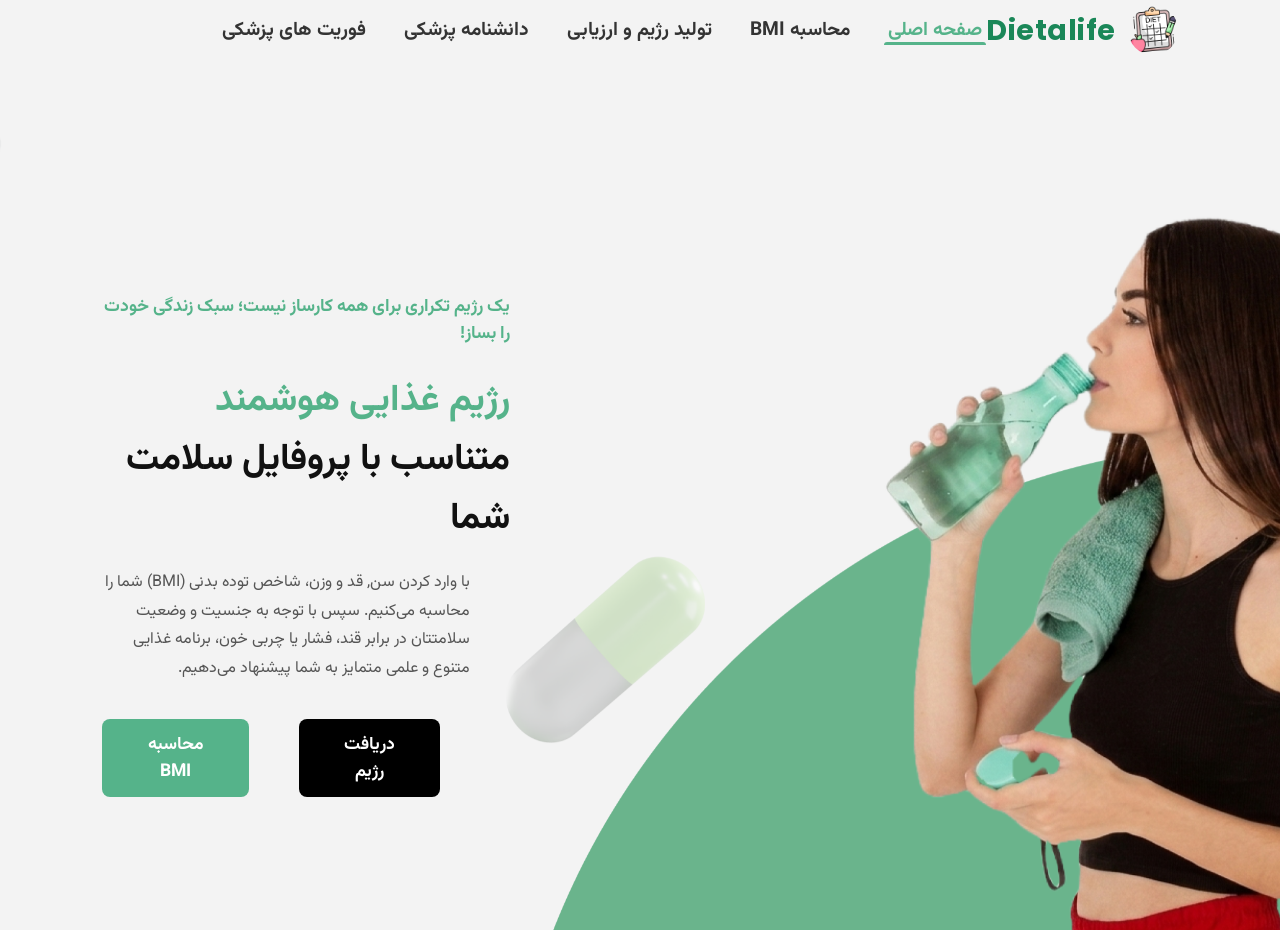
==== index.html @ bc1d0ac6 "Sprint 2 Done" ====
<!DOCTYPE html>
<html lang="fa" dir="rtl">
<head>
    <meta charset="UTF-8">
    <meta name="viewport" content="width=device-width, initial-scale=1.0">
    <link rel="icon" type="image/x-icon" href="/favicon.ico">
    <title>Dietalife | دایتا لایف</title>
    <link rel="stylesheet" href="Css/style.css">
    <!--link to header css-->
    <link rel="stylesheet" href="Css/header.css">
</head>
<body>

    <header class="main-header">
        <div class="logo-container">
            <img src="image/logo.png" alt="لوگو رژیم آنلاین" class="logo">
            <span class="brand-name">Dietalife</span>
        </div>
        
        <nav class="nav-menu">
            <ul>
                <li><a href="#" class="active">صفحه اصلی</a></li>
                <li><a href="bmi.html">محاسبه BMI</a></li>
                <li><a href="diet.html">تولید رژیم و ارزیابی</a></li>
                <li><a href="medical-encyclopedia.html">دانشنامه پزشکی</a></li>
                <li><a href="medical-emergencies.html">فوریت های پزشکی</a></li>
            </ul>
        </nav>

        <div class="header-spacer"></div>
    </header>

    <section class="hero-section">
        <div class="container">
            <div class="hero-content">
                <span class="sub-title">یک رژیم تکراری برای همه کارساز نیست؛ سبک زندگی خودت را بساز!</span>
                <h1 class="main-title">
                    <span class="highlight">رژیم غذایی هوشمند</span>
                     متناسب با پروفایل سلامت شما
                </h1>
                <p class="description">
                    با وارد کردن سن, قد و وزن، شاخص توده بدنی (BMI) شما را  محاسبه می‌کنیم. 
                    سپس با توجه به جنسیت و وضعیت سلامتتان در برابر قند، فشار یا چربی خون، 
                    برنامه غذایی متنوع و علمی متمایز به شما پیشنهاد می‌دهیم.
                </p>
                <div class="cta-buttons">
                    <button id="btn-diet" class="btn btn-black">دریافت رژیم</button>
                    <button id="btn-bmi" class="btn btn-green">محاسبه BMI</button>
                </div>
            </div>
        </div>
    </section>
    <script src="Js/bmi.js"></script>
    <script src="Js/diet-engine.js"></script>
</body>
</html>
---- Css/style.css ----
/* تعریف فونت پیش‌فرض و راست‌چین کردن کل صفحه */
@import url('https://fonts.googleapis.com/css2?family=Vazirmatn:wght@300;400;700&family=Poppins:wght@600;700&display=swap');

* {
    margin: 0;
    padding: 0;
    box-sizing: border-box;
    font-family: 'Vazirmatn', sans-serif;
}

/* پس‌زمینه کل سایت طبق درخواست شما قرمز است */
body {
    /* background-color: #ff0000;  */
    min-height: 100vh;
}

/* استایل هدر و منوی بالای صفحه */
/*   */
.main-header {
    display: flex;
    justify-content: space-between;
    align-items: center;
    padding: 20px 8%;
    background-color: #f3f3f3;
    height: 60px; /* ارتفاع ثابت برای کنترل دقیق فضا */
}

/* اصلاح باکس لوگو برای قرارگیری متن در سمت چپ عکس */
.logo-container {
    flex: 1;
    display: flex;
    justify-content: flex-start;
    align-items: center; /* تراز عمودی دقیق عکس و متن */
    gap: 12px; /* ایجاد فاصله مناسب بین عکس لوگو و متن نام برند */
}

.logo-container .logo {
    height: 50px;
    display: block;
    border-radius: 50%;
}

/* استایل اسم درشت سایت کنار لوگو */
.brand-name {
    font-family: 'Poppins', sans-serif; /* استفاده از فونت انگلیسی شیک */
    font-size: 1.8rem; /* ابعاد درشت و واضح */
    font-weight: 700; /* کاملا ضخیم و بولد */
    color: #1a8758; /* رنگ سبز هماهنگ با تم سایت */
    letter-spacing: 0.5px;
}

/* استایل منو و قرارگیری دقیق آن در وسط هدر */
.nav-menu {
    display: flex;
    justify-content: center;
    align-items: center;
    height: 100%;
}

.nav-menu ul {
    display: flex;
    list-style: none;
    gap: 30px;
    align-items: center;
}
.nav-menu ul li {
    display: flex ;
    align-items: center ;
    height: 100% ;
}

.nav-menu ul li a {
    text-decoration: none ;
    color: #333 ;
    font-weight: bold ;
    font-size: 1.1rem ;
    transition: color 0.3s ease ;
    position: relative ; 
    display: flex ;
    align-items: center ;
    height: 100% ; 
    padding: 0 4px;
}
.nav-menu ul li a:hover,
.nav-menu ul li a.active {
    color:  #55b38a; /* تغییر رنگ متن به سبز برای جذابیت بیشتر */
}

.nav-menu ul li a::after {
    content: ''; /* یک المان مجازی خالی ایجاد می‌کند */
    position: absolute;
    bottom: 0;
    left: 0;
    width: 0; /* در حالت عادی عرض خط صفر است، پس دیده نمی‌شود */
    background-color:  #55b38a;
    height: 2px; /* ضخامت خط */
    border-radius: 10px 10px 0 0; /* کمی گرد کردن لبه‌های خط */
    transition: width 0.3s cubic-bezier(0.4, 0, 0.2, 1); /* انیمیشن حرکتی بسیار نرم */
}

/* وقتی موس روی لینک می‌رود (hover) یا لینک کلاس active دارد */
.nav-menu ul li a:hover::after,
.nav-menu ul li .active::after {
    width: 100%; /* عرض خط از 0 به 100٪ می‌رسد و به آرامی باز می‌شود */
}
/* ایجاد فضای نامرئی هم‌اندازه با لوگو در سمت چپ برای هل دادن منو به وسط */
.header-spacer {
    flex: 1;
}

/* استایل بخش هیرو */
.hero-section {
    position: relative;
    width: 100%;
    height: calc(100vh - 30px); 
    background-color: #ffffff; 
    
    background-image: url('../image/hero.png'); 
    background-size: cover;
    background-position: center;
    background-repeat: no-repeat;
    
    display: flex;
    align-items: center;
    padding: 0 8%;
}

.container {
    width: 100%;
    max-width: 1200px;
    margin: 0 auto;
    display: flex;
    flex-direction: row-reverse; 
}

/* هدایت متن‌ها به سمت چپ تصویر */
.hero-content {
    max-width: 50%; 
    display: flex;
    flex-direction: column;
    align-items: flex-start; 
    text-align: right; 
    padding-right: 130px;
    padding-top: 100px;
}

.sub-title {
    color: #55b38a;
    font-size: 1.1rem;
    font-weight: bold;
    margin-bottom: 25px;
}

.main-title {
    font-size: 2.3rem;
    color: #111111;
    line-height: 1.6;
    margin-bottom: 20px;
}

.main-title .highlight {
    display: block;
    color: #55b38a;
}

.description {
    color: #555555;
    font-size: 1rem;
    line-height: 1.8;
    padding-right: 40px;
    margin-bottom: 35px;
}

/* دکمه‌ها */
.cta-buttons {
    display: flex;
    gap: 50px;
    padding-right: 70px;
}

.btn {
    padding: 12px 35px;
    font-size: 1.1rem;
    font-weight: bold;
    border: none;
    border-radius: 8px;
    cursor: pointer;
    transition: all 0.3s ease;
}

.btn-black {
    background-color: #000000;
    color: #ffffff;
}

.btn-black:hover {
    background-color: #222222;
    transform: translateY(-2px);
}

.btn-green {
    background-color: #55b38a;
    color: #ffffff;
}

.btn-green:hover {
    background-color: #439671;
    transform: translateY(-2px);
}

/* ===== تبلت ===== */
@media (max-width: 992px) {

    .main-header {
        flex-direction: column;
        height: auto;
        gap: 12px;
        padding: 14px 5%;
    }

    .logo-container,
    .header-spacer {
        flex: none;
    }

    .nav-menu ul {
        gap: 18px;
        flex-wrap: wrap;
        justify-content: center;
    }

    .hero-section {
        height: auto;
        min-height: 100svh;
        background-position: 70% center;
        padding: 100px 5% 50px;
        align-items: flex-start;
    }

    .container {
        flex-direction: column;
    }

    .hero-content {
        max-width: 100%;
        padding: 24px 20px;
        padding-right: 20px;
        background-color: rgba(255, 255, 255, 0.88);
        border-radius: 14px;
        align-items: flex-start;
    }

    .description {
        padding-right: 0;
    }

    .cta-buttons {
        padding-right: 0;
        gap: 16px;
    }

    .main-title {
        font-size: 2rem;
    }
}

/* ===== موبایل ===== */
@media (max-width: 600px) {

    .main-header {
        padding: 12px 4%;
        gap: 10px;
    }

    .brand-name {
        font-size: 1.4rem;
    }

    .nav-menu ul {
        gap: 10px;
    }

    .nav-menu ul li a {
        font-size: 0.95rem;
    }

    .hero-section {
        padding: 90px 4% 40px;
        background-position: center top;
    }

    .hero-content {
        padding: 20px 16px;
        border-radius: 12px;
    }

    .sub-title {
        font-size: 0.95rem;
        margin-bottom: 16px;
    }

    .main-title {
        font-size: 1.55rem;
        line-height: 1.7;
    }

    .description {
        font-size: 0.9rem;
        padding-right: 0;
        margin-bottom: 24px;
    }

    .cta-buttons {
        flex-direction: column;
        gap: 12px;
        padding-right: 0;
        width: 100%;
    }

    .btn {
        width: 100%;
        text-align: center;
        padding: 13px 20px;
        font-size: 1rem;
    }
}
---- Css/header.css ----
@import url('https://fonts.googleapis.com/css2?family=Poppins:wght@600;700&family=Vazirmatn:wght@300;400;700&display=swap');



* {
    margin: 0;
    padding: 0;
    box-sizing: border-box;
    font-family: 'Vazirmatn', sans-serif;
}

header {
  position: -webkit-sticky; /* سازگاری با مرورگرهای قدیمی‌تر سافاری */
  position: sticky;
  top: 0;                   /* چسبیدن به بالاترین نقطه صفحه */
  z-index: 1000;            /* قرار گرفتن روی سایر المان‌های صفحه */
  background-color: #ffffff; /* حتماً پس‌زمینه تعیین کنید تا محتوای زیر آن دیده نشود */
}
.main-header, .main-header * {
  font-family: 'Vazirmatn', sans-serif,'Poppins';
}
.main-header {
  display: flex;
  justify-content: space-between;
  align-items: center;
  padding: 20px 8%;
  background-color: #f3f3f3;
  height: 60px; /* ارتفاع ثابت برای کنترل دقیق فضا */
}

/* اصلاح باکس لوگو برای قرارگیری متن در سمت چپ عکس */
.logo-container {
  flex: 1;
  display: flex;
  justify-content: flex-start;
  align-items: center; /* تراز عمودی دقیق عکس و متن */
  gap: 12px; /* ایجاد فاصله مناسب بین عکس لوگو و متن نام برند */
}

.logo-container .logo {
  height: 50px;
  display: block;
  border-radius: 50%;
}

/* استایل اسم درشت سایت کنار لوگو */
.brand-name {
  font-family: 'Poppins', sans-serif; /* استفاده از فونت انگلیسی شیک */
  font-size: 1.8rem; /* ابعاد درشت و واضح */
  font-weight: 700; /* کاملا ضخیم و بولد */
  color: #1a8758; /* رنگ سبز هماهنگ با تم سایت */
  letter-spacing: 0.5px;
}


/* استایل منو و قرارگیری دقیق آن در وسط هدر */
.nav-menu {
  display: flex;
  justify-content: center;
  align-items: center;
  height: 100%;
}

.nav-menu ul {
  display: flex;
  list-style: none;
  gap: 30px;
  align-items: center;
}
.nav-menu ul li {
  display: flex ;
  align-items: center ;
  height: 100% ;
}

.nav-menu ul li a {
  text-decoration: none ;
  color: #333 ;
  font-weight: 700 ;
  font-size: 1.2rem ;
  font-family: 'Vazirmatn';
  transition: color 0.3s ease ;
  position: relative ; 
  display: flex ;
  align-items: center ;
  height: 100% ; 
  padding: 0 4px;
}
.nav-menu ul li a:hover,
.nav-menu ul li a.active {
  color:  #55b38a; /* تغییر رنگ متن به سبز برای جذابیت بیشتر */
}

.nav-menu ul li a::after {
  content: ''; /* یک المان مجازی خالی ایجاد می‌کند */
  position: absolute;
  bottom: 0;
  left: 0;
  width: 0; /* در حالت عادی عرض خط صفر است، پس دیده نمی‌شود */
  background-color:  #55b38a;
  height: 3px; /* ضخامت خط */
  border-radius: 10px 10px 0 0; /* کمی گرد کردن لبه‌های خط */
  transition: width 0.3s cubic-bezier(0.4, 0, 0.2, 1); /* انیمیشن حرکتی بسیار نرم */
}

/* وقتی موس روی لینک می‌رود (hover) یا لینک کلاس active دارد */
.nav-menu ul li a:hover::after,
.nav-menu ul li .active::after {
  width: 100%; /* عرض خط از 0 به 100٪ می‌رسد و به آرامی باز می‌شود */
}
/* ایجاد فضای نامرئی هم‌اندازه با لوگو در سمت چپ برای هل دادن منو به وسط */
.header-spacer {
  flex: 1;
}
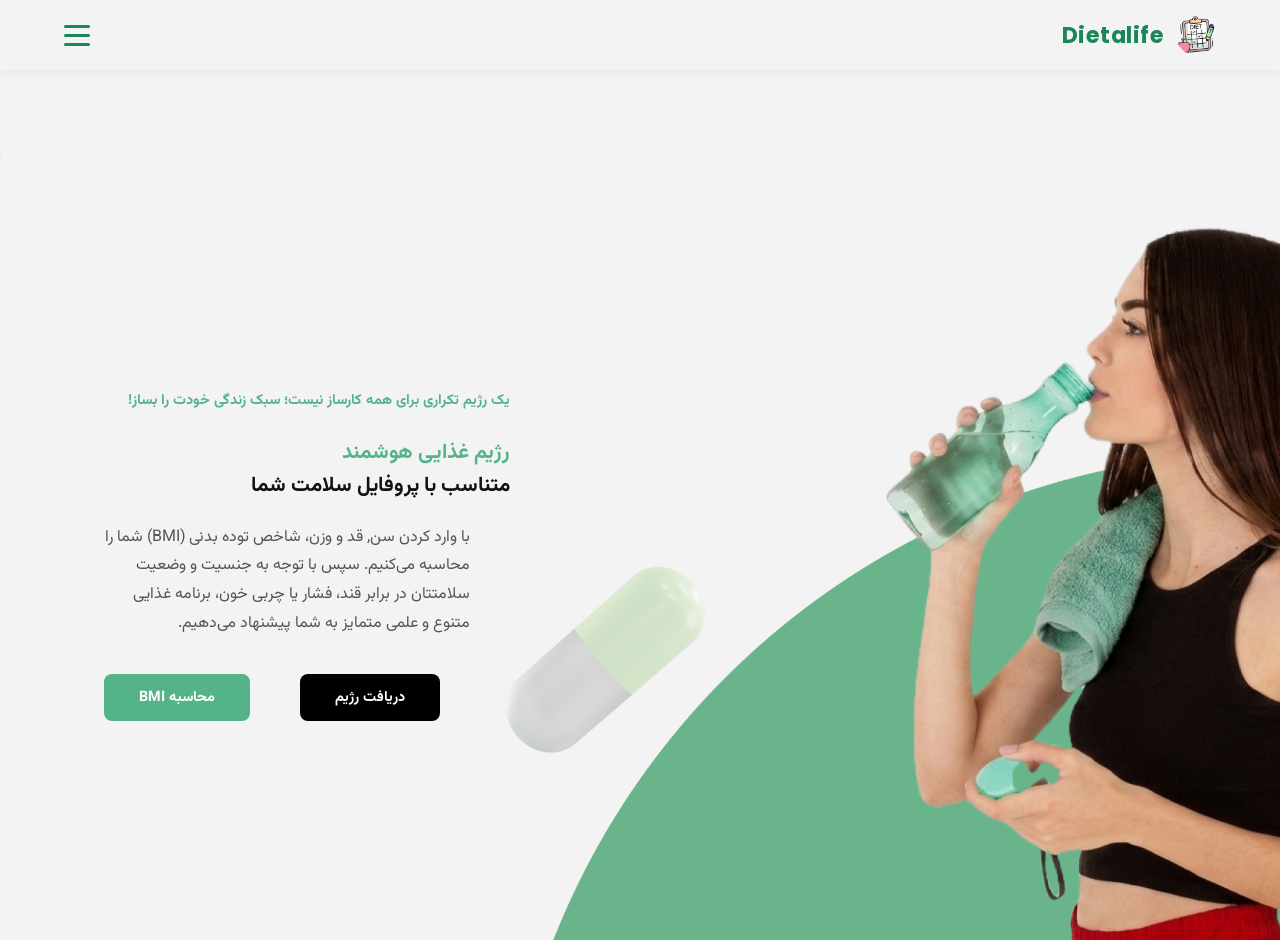
==== commit 3aef3b64: "Sprint 3 Done!" ====
--- a/index.html
+++ b/index.html
@@ -6,29 +6,41 @@
     <link rel="icon" type="image/x-icon" href="/favicon.ico">
     <title>Dietalife | دایتا لایف</title>
     <link rel="stylesheet" href="Css/style.css">
-    <!--link to header css-->
     <link rel="stylesheet" href="Css/header.css">
 </head>
 <body>
+<header class="main-header">
+    <div class="logo-container">
+        <img src="image/logo.png" alt="لوگو رژیم آنلاین" class="logo">
+        <span class="brand-name">Dietalife</span>
+    </div>
+    
+    <div class="hamburger-menu" id="hamburger-btn">
+        <span></span>
+        <span></span>
+        <span></span>
+    </div>
 
-    <header class="main-header">
-        <div class="logo-container">
-            <img src="image/logo.png" alt="لوگو رژیم آنلاین" class="logo">
-            <span class="brand-name">Dietalife</span>
+    <nav class="nav-menu" id="nav-menu">
+        
+        <div class="close-menu" id="close-btn">
+            <span></span>
+            <span></span>
         </div>
         
-        <nav class="nav-menu">
-            <ul>
-                <li><a href="#" class="active">صفحه اصلی</a></li>
-                <li><a href="bmi.html">محاسبه BMI</a></li>
-                <li><a href="diet.html">تولید رژیم و ارزیابی</a></li>
-                <li><a href="medical-encyclopedia.html">دانشنامه پزشکی</a></li>
-                <li><a href="medical-emergencies.html">فوریت های پزشکی</a></li>
-            </ul>
-        </nav>
+        <h3 class="menu-title">Menu</h3>
+        
+        <ul>
+            <li><a href="index.html" class="active">صفحه اصلی</a></li>
+            <li><a href="bmi.html">محاسبه BMI</a></li>
+            <li><a href="diet.html">تولید رژیم و ارزیابی</a></li>
+            <li><a href="medical-encyclopedia.html">دانشنامه پزشکی</a></li>
+            <li><a href="medical-emergencies.html">فوریت های پزشکی</a></li>
+        </ul>
+    </nav>
 
-        <div class="header-spacer"></div>
-    </header>
+    <div class="header-spacer"></div>
+</header>
 
     <section class="hero-section">
         <div class="container">
@@ -50,6 +62,38 @@
             </div>
         </div>
     </section>
+<script>
+    const hamburgerBtn = document.getElementById('hamburger-btn');
+    const closeBtn = document.getElementById('close-btn');
+    const navMenu = document.getElementById('nav-menu');
+
+    // ۱. باز کردن منو با کلیک روی دکمه همبرگری هدر
+    hamburgerBtn.addEventListener('click', () => {
+        navMenu.classList.add('active');
+    });
+
+    // ۲. بستن منو با کلیک روی دکمه ضربدرِ داخل خود باکس
+    if (closeBtn) {
+        closeBtn.addEventListener('click', () => {
+            navMenu.classList.remove('active');
+        });
+    }
+
+    // ۳. بستن منو در صورت کلیک روی لینک‌ها
+    document.querySelectorAll('.nav-menu ul li a').forEach(link => {
+        link.addEventListener('click', () => {
+            navMenu.classList.remove('active');
+        });
+    });
+
+    // ۴. آپشنال: بستن منو در صورت کلیک روی فضای خالی بیرونِ باکس منو (برای تجربه کاربری بهتر)
+    document.addEventListener('click', (event) => {
+        if (!navMenu.contains(event.target) && !hamburgerBtn.contains(event.target)) {
+            navMenu.classList.remove('active');
+        }
+    });
+</script>
+    
     <script src="Js/bmi.js"></script>
     <script src="Js/diet-engine.js"></script>
 </body>
--- a/Css/style.css
+++ b/Css/style.css
@@ -209,25 +209,24 @@
 }
 
 /* ===== تبلت ===== */
-@media (max-width: 992px) {
-
-    .main-header {
-        flex-direction: column;
-        height: auto;
-        gap: 12px;
-        padding: 14px 5%;
-    }
-
-    .logo-container,
-    .header-spacer {
-        flex: none;
-    }
-
-    .nav-menu ul {
-        gap: 18px;
-        flex-wrap: wrap;
-        justify-content: center;
-    }
+
+@media (max-width: 1500px){
+ .main-title {
+        font-size: 1.3rem;
+    }
+    .sub-title {
+    color: #55b38a;
+    font-size: 0.9rem;
+    font-weight: bold;
+    margin-bottom: 25px;
+}
+.btn {
+
+    font-size: 0.9rem;
+}
+}
+@media (max-width: 1100px) {
+
 
     .hero-section {
         height: auto;
@@ -259,11 +258,19 @@
         gap: 16px;
     }
 
-    .main-title {
-        font-size: 2rem;
-    }
-}
-
+   
+
+.main-title {
+    font-size: 1.3rem;
+    color: #111111;
+    line-height: 1.6;
+    margin-bottom: 20px;
+}
+}
+
+/* ===== موبایل ===== */
+
+/* ===== موبایل ===== */
 /* ===== موبایل ===== */
 @media (max-width: 600px) {
 
@@ -284,19 +291,30 @@
         font-size: 0.95rem;
     }
 
+
+
     .hero-section {
-        padding: 90px 4% 40px;
-        background-position: center top;
-    }
+    background-image: linear-gradient(rgba(255, 255, 255, 0.4), rgba(255, 255, 255, 0.4)), url('../image/hero-mobile.png') !important;
+    
+        background-size: cover;
+        background-position: center;
+        background-repeat: no-repeat;
+    }
+
+    .container {
+        flex-direction: column;
+        padding-top: 85px;
+    }
+
 
     .hero-content {
         padding: 20px 16px;
         border-radius: 12px;
     }
 
+    /* حذف کامل متن زیرعنوان در موبایل */
     .sub-title {
-        font-size: 0.95rem;
-        margin-bottom: 16px;
+        display: none ;
     }
 
     .main-title {
@@ -323,4 +341,4 @@
         padding: 13px 20px;
         font-size: 1rem;
     }
-}
+}
--- a/Css/header.css
+++ b/Css/header.css
@@ -1,6 +1,4 @@
-@import url('https://fonts.googleapis.com/css2?family=Poppins:wght@600;700&family=Vazirmatn:wght@300;400;700&display=swap');
-
-
+@import url('https://fonts.googleapis.com/css2?family=Poppins:wght=600;700&family=Vazirmatn:wght=300;400;700&display=swap');
 
 * {
     margin: 0;
@@ -10,105 +8,426 @@
 }
 
 header {
-  position: -webkit-sticky; /* سازگاری با مرورگرهای قدیمی‌تر سافاری */
-  position: sticky;
-  top: 0;                   /* چسبیدن به بالاترین نقطه صفحه */
-  z-index: 1000;            /* قرار گرفتن روی سایر المان‌های صفحه */
-  background-color: #ffffff; /* حتماً پس‌زمینه تعیین کنید تا محتوای زیر آن دیده نشود */
-}
+    position: -webkit-sticky; /* سازگاری با مرورگرهای قدیمی‌تر سافاری */
+    position: sticky;
+    top: 0;                   /* چسبیدن به بالاترین نقطه صفحه */
+    z-index: 1000;            /* قرار گرفتن روی سایر المان‌های صفحه */
+    background-color: #ffffff; /* حتماً پس‌زمینه تعیین کنید تا محتوای زیر آن دیده نشود */
+}
+
 .main-header, .main-header * {
-  font-family: 'Vazirmatn', sans-serif,'Poppins';
-}
+    font-family: 'Vazirmatn', sans-serif,'Poppins';
+}
+
 .main-header {
-  display: flex;
-  justify-content: space-between;
-  align-items: center;
-  padding: 20px 8%;
-  background-color: #f3f3f3;
-  height: 60px; /* ارتفاع ثابت برای کنترل دقیق فضا */
+    display: flex;
+    justify-content: space-between;
+    align-items: center;
+    padding: 20px 8%;
+    background-color: #f3f3f3;
+    height: 60px; /* ارتفاع ثابت برای کنترل دقیق فضا */
 }
 
 /* اصلاح باکس لوگو برای قرارگیری متن در سمت چپ عکس */
 .logo-container {
-  flex: 1;
-  display: flex;
-  justify-content: flex-start;
-  align-items: center; /* تراز عمودی دقیق عکس و متن */
-  gap: 12px; /* ایجاد فاصله مناسب بین عکس لوگو و متن نام برند */
+    flex: 1;
+    display: flex;
+    justify-content: flex-start;
+    align-items: center; /* تراز عمودی دقیق عکس و متن */
+    gap: 12px; /* ایجاد فاصله مناسب بین عکس لوگو و متن نام برند */
 }
 
 .logo-container .logo {
-  height: 50px;
-  display: block;
-  border-radius: 50%;
+    height: 50px;
+    display: block;
+    border-radius: 50%;
 }
 
 /* استایل اسم درشت سایت کنار لوگو */
 .brand-name {
-  font-family: 'Poppins', sans-serif; /* استفاده از فونت انگلیسی شیک */
-  font-size: 1.8rem; /* ابعاد درشت و واضح */
-  font-weight: 700; /* کاملا ضخیم و بولد */
-  color: #1a8758; /* رنگ سبز هماهنگ با تم سایت */
-  letter-spacing: 0.5px;
-}
-
+    font-family: 'Poppins', sans-serif; /* استفاده از فونت انگلیسی شیک */
+    font-size: 1.8rem; /* ابعاد درشت و واضح */
+    font-weight: 700; /* کاملا ضخیم و بولد */
+    color: #1a8758; /* رنگ سبز هماهنگ با تم سایت */
+    letter-spacing: 0.5px;
+}
 
 /* استایل منو و قرارگیری دقیق آن در وسط هدر */
 .nav-menu {
-  display: flex;
-  justify-content: center;
-  align-items: center;
-  height: 100%;
+    display: flex;
+    justify-content: center;
+    align-items: center;
+    height: 100%;
 }
 
 .nav-menu ul {
-  display: flex;
-  list-style: none;
-  gap: 30px;
-  align-items: center;
-}
+    display: flex;
+    list-style: none;
+    gap: 30px;
+    align-items: center;
+}
+
 .nav-menu ul li {
-  display: flex ;
-  align-items: center ;
-  height: 100% ;
+    display: flex;
+    align-items: center;
+    height: 100%;
 }
 
 .nav-menu ul li a {
-  text-decoration: none ;
-  color: #333 ;
-  font-weight: 700 ;
-  font-size: 1.2rem ;
-  font-family: 'Vazirmatn';
-  transition: color 0.3s ease ;
-  position: relative ; 
-  display: flex ;
-  align-items: center ;
-  height: 100% ; 
-  padding: 0 4px;
-}
+    text-decoration: none;
+    color: #333;
+    font-weight: 700;
+    font-size: 1.2rem;
+    font-family: 'Vazirmatn';
+    transition: color 0.3s ease;
+    position: relative;
+    display: flex;
+    align-items: center;
+    height: 100%;
+    padding: 0 4px;
+}
+
 .nav-menu ul li a:hover,
 .nav-menu ul li a.active {
-  color:  #55b38a; /* تغییر رنگ متن به سبز برای جذابیت بیشتر */
+    color: #55b38a; /* تغییر رنگ متن به سبز برای جذابیت بیشتر */
 }
 
 .nav-menu ul li a::after {
-  content: ''; /* یک المان مجازی خالی ایجاد می‌کند */
-  position: absolute;
-  bottom: 0;
-  left: 0;
-  width: 0; /* در حالت عادی عرض خط صفر است، پس دیده نمی‌شود */
-  background-color:  #55b38a;
-  height: 3px; /* ضخامت خط */
-  border-radius: 10px 10px 0 0; /* کمی گرد کردن لبه‌های خط */
-  transition: width 0.3s cubic-bezier(0.4, 0, 0.2, 1); /* انیمیشن حرکتی بسیار نرم */
-}
-
-/* وقتی موس روی لینک می‌رود (hover) یا لینک کلاس active دارد */
+    content: ''; /* یک المان مجازی خالی ایجاد می‌کند */
+    position: absolute;
+    bottom: 0;
+    left: 0;
+    width: 0; /* در حالت عادی عرض خط صفر است، پس دیده نمی‌شود */
+    background-color: #55b38a;
+    height: 3px; /* ضخامت خط */
+    border-radius: 10px 10px 0 0; /* کمی گرد کردن لبه‌های خط */
+    transition: width 0.3s cubic-bezier(0.4, 0, 0.2, 1); /* انیمیشن حرکتی بسیار نرم */
+}
+
+/* حل باگ قفل شدن دسکتاپ: خط زیرین با فرمول استاندارد برای هاور و کلاس active صفحات دیگر باز می‌شود */
 .nav-menu ul li a:hover::after,
-.nav-menu ul li .active::after {
-  width: 100%; /* عرض خط از 0 به 100٪ می‌رسد و به آرامی باز می‌شود */
-}
+.nav-menu ul li a.active::after {
+    width: 100%; /* عرض خط از 0 به 100٪ می‌رسد و به آرامی باز می‌شود */
+}
+
 /* ایجاد فضای نامرئی هم‌اندازه با لوگو در سمت چپ برای هل دادن منو به وسط */
 .header-spacer {
-  flex: 1;
-}
+    flex: 1;
+}
+
+/* مخفی کردن دکمه همبرگری در دسکتاپ */
+.hamburger-menu {
+    display: none;
+    flex-direction: column;
+    gap: 6px;
+    cursor: pointer;
+    z-index: 1001;
+}
+
+.hamburger-menu span {
+    display: block;
+    width: 28px;
+    height: 3px;
+    background-color: #333;
+    border-radius: 2px;
+    transition: all 0.3s ease;
+}
+
+.menu-title {
+    display: none;
+}
+
+/* ==========================================================================
+   ریسبانسیو کردن هدر با حفظ دکمه همبرگری در هدر و دکمه بستن در باکس منو (بدون هیچ تغییری در ساختار شما)
+   ========================================================================== */
+/* ==========================================================================
+   ریسبانسیو کردن هدر با حفظ دکمه همبرگری در هدر و دکمه بستن در باکس منو (بدون هیچ تغییری در ساختار شما)
+   ========================================================================== */
+@media (max-width: 1400px) {
+    /* تنظیم تگ اصلی هدر برای چسبیدن و کدر ماندن کامل */
+    header {
+        position: -webkit-sticky !important;
+        position: sticky !important;
+        top: 0 !important;
+        left: 0;
+        width: 100%;
+        z-index: 1000 !important;
+        background-color: #f3f3f3 !important; /* حفظ رنگ اصلی و کدر هدر */
+        box-shadow: 0 2px 10px rgba(0, 0, 0, 0.05); /* سایه ملایم برای تفکیک موقع اسکرول */
+    }
+
+    /* ۱. تنظیمات بدنه اصلی هدر در موبایل */
+    .main-header {
+        display: flex;
+        flex-direction: row;
+        justify-content: space-between;
+        align-items: center;
+        padding: 10px 5%;
+        height: 70px;
+        position: relative;
+        background-color: #f3f3f3 !important; /* هم‌رنگ و یکپارچه با والد */
+    }
+
+    /* ۲. بهینه‌سازی سایز لوگو و نام برند */
+    .logo-container {
+        flex: unset;
+    }
+
+    .logo-container .logo {
+        height: 40px;
+    }
+
+    .brand-name {
+        font-size: 1.4rem;
+    }
+
+    /* ۳. حذف اسپیسر دسکتاپ */
+    .header-spacer {
+        display: none;
+    }
+
+    /* ۴. دکمه همبرگری اصلی هدر (ثابت در جای اصلی خود روی هدر) */
+    .hamburger-menu {
+        display: flex;
+        flex-direction: column;
+        gap: 6px; 
+        cursor: pointer;
+        z-index: 1001;
+    }
+
+    .hamburger-menu span {
+        display: block;
+        width: 26px; 
+        height: 3px; 
+        background-color: #1a8758; 
+        border-radius: 2px;
+        transition: all 0.3s ease;
+    }
+
+    /* ۵. تبدیل منو به یک باکس شناور شیک و جمع‌وجور به اندازه محتوا */
+    .nav-menu {
+        position: fixed;
+        top: 20px; 
+        left: 20px; 
+        width: 300px; 
+        height: auto; 
+        background: linear-gradient(145deg, #ffffff, #f4faf6); 
+        box-shadow: 0 10px 30px rgba(26, 135, 88, 0.18); 
+        border-radius: 20px; 
+        border: 1.5px solid #d1eedf; 
+        
+        display: flex;
+        flex-direction: column;
+        align-items: flex-start;
+        z-index: 1002; 
+
+        /* انیمیشن باز شدن کارت */
+        opacity: 0;
+        visibility: hidden;
+        transform: scale(0.95);
+        transition: all 0.3s cubic-bezier(0.4, 0, 0.2, 1);
+    }
+
+    .nav-menu.active {
+        opacity: 1;
+        visibility: visible;
+        transform: scale(1);
+    }
+
+    /* ۶. استایل کلمه انگلیسی Menu به عنوان تایتل مستقل بخش */
+    .menu-title {
+        display: block; 
+        font-family: 'Poppins', sans-serif;
+        font-size: 1.6rem;
+        font-weight: 700;
+        color: #1a8758;
+        padding: 24px 24px 15px 24px; 
+        margin-bottom: 25px; 
+        width: 100%;
+        text-align: left; 
+        letter-spacing: 1px;
+        position: relative; 
+        box-sizing: border-box;
+    }
+
+    /* خط سبز کوچک زیر کلمه Menu */
+    .menu-title::after {
+        content: '';
+        position: absolute;
+        bottom: 0; 
+        left: 24px; 
+        width: 80px; 
+        height: 3px;
+        background-color: #55b38a;
+        border-radius: 2px;
+    }
+
+    /* ۷. دکمه ضربدر مستقل منحصراً در فضای خالی سمت راستِ داخل باکس منو */
+    .close-menu {
+        display: flex;
+        width: 24px;
+        height: 24px;
+        position: absolute;
+        top: 28px; 
+        right: 24px; 
+        cursor: pointer;
+        z-index: 1003;
+    }
+
+    /* ساخت دو خط متقاطع برای ایجاد علامت ضربدر (X) */
+    .close-menu span {
+        position: absolute;
+        width: 24px;
+        height: 3px;
+        background-color: #55b38a; 
+        border-radius: 2px;
+    }
+
+    .close-menu span:nth-child(1) {
+        transform: rotate(45deg);
+        top: 10px;
+    }
+
+    .close-menu span:nth-child(2) {
+        transform: rotate(-45deg);
+        top: 10px;
+    }
+
+    /* ۸. تنظیمات باکس لیست دکمه‌ها */
+    .nav-menu ul {
+        flex-direction: column;
+        width: 100%;
+        gap: 14px; 
+        padding: 0 24px 24px 24px; 
+    }
+
+    .nav-menu ul li {
+        width: 100%;
+    }
+
+    /* ۹. کادربندی و رنگ‌بندی عناوین منو در حالت عادی */
+    .nav-menu ul li a {
+        display: flex;
+        align-items: center;
+        width: 100%;
+        padding: 14px 20px;
+        font-size: 1.05rem;
+        font-weight: 700;
+        color: #1a8758; 
+        background-color: #f0f9f4; 
+        border: 1.5px solid #d1eedf; 
+        border-radius: 12px; 
+        text-decoration: none;
+        box-sizing: border-box;
+        transition: all 0.3s cubic-bezier(0.25, 0.8, 0.25, 1);
+    }
+
+    /* ساختار متمایز کلاس اکتیو روی صفحه مورد نظر در موبایل */
+    .nav-menu ul li a.active {
+        color: #1a8758;
+        background-color: #ffffff;
+        border-color: #1a8758;
+        box-shadow: 0 4px 12px rgba(26, 135, 88, 0.12);
+    }
+
+    /* افکت هاور برای تمام دکمه‌ها در موبایل */
+    .nav-menu ul li a:hover {
+        color: #1a8758;
+        background-color: #ffffff;
+        border-color: #1a8758;
+        box-shadow: 0 4px 12px rgba(26, 135, 88, 0.12);
+        transform: translateX(5px);
+    }
+
+    /* غیرفعال کردن خط زیرین دساپ در موبایل */
+    .nav-menu ul li a::after {
+        display: none !important;
+    }
+
+    /* ۱۰. حذف کامل انیمیشن‌های ضربدر قدیمی از روی دکمه هدر */
+    .hamburger-menu.active span {
+        width: 26px; 
+        transform: none;
+        opacity: 1;
+    }
+}
+
+/* ==========================================================================
+   بهینه‌سازی نهایی باکس شناور برای گوشی‌های خیلی کوچک (زیر 500 پیکسل)
+   ========================================================================== */
+@media (max-width: 500px) {
+    header {
+        background-color: #f3f3f3 !important;
+    }
+
+    .main-header {
+        height: 60px;
+        padding: 10px 4%;
+        background-color: #f3f3f3 !important;
+    }
+
+    .logo-container .logo {
+        height: 32px;
+    }
+
+    .brand-name {
+        font-size: 1.15rem;
+    }
+
+    /* تنظیم دکمه همبرگری هدر در ابعاد کوچک */
+    .hamburger-menu {
+        gap: 5px;
+    }
+
+    .hamburger-menu span {
+        width: 24px;
+        height: 2.5px;
+    }
+
+    /* تنظیمات کارت منو در ابعاد موبایل */
+    .nav-menu {
+        width: 260px; 
+        top: 15px;
+        left: 15px;
+    }
+
+    .menu-title {
+        font-size: 1.3rem;
+        padding: 18px 18px 8px 18px;
+        margin-bottom: 15px;
+    }
+
+    .menu-title::after {
+        content: '';
+        position: absolute;
+        bottom: 0; 
+        left: 18px; 
+        width: 62px; 
+        height: 3px;
+        background-color: #55b38a;
+        border-radius: 2px;
+    }
+
+    /* تنظیم تراز ضربدر داخل باکس در ابعاد موبایل */
+    .close-menu {
+        top: 20px;
+        right: 18px;
+    }
+
+    .nav-menu ul {
+        gap: 10px;
+        padding: 0 18px 18px 18px;
+    }
+
+    .nav-menu ul li a {
+        padding: 11px 16px;
+        font-size: 0.95rem;
+        border-radius: 10px;
+    }
+    
+    /* هماهنگ‌سازی دکمه اکتیو در رزولوشن زیر ۵۰۰ پیکسل */
+    .nav-menu ul li a.active {
+        background-color: #ffffff;
+        border-color: #1a8758;
+    }
+}
